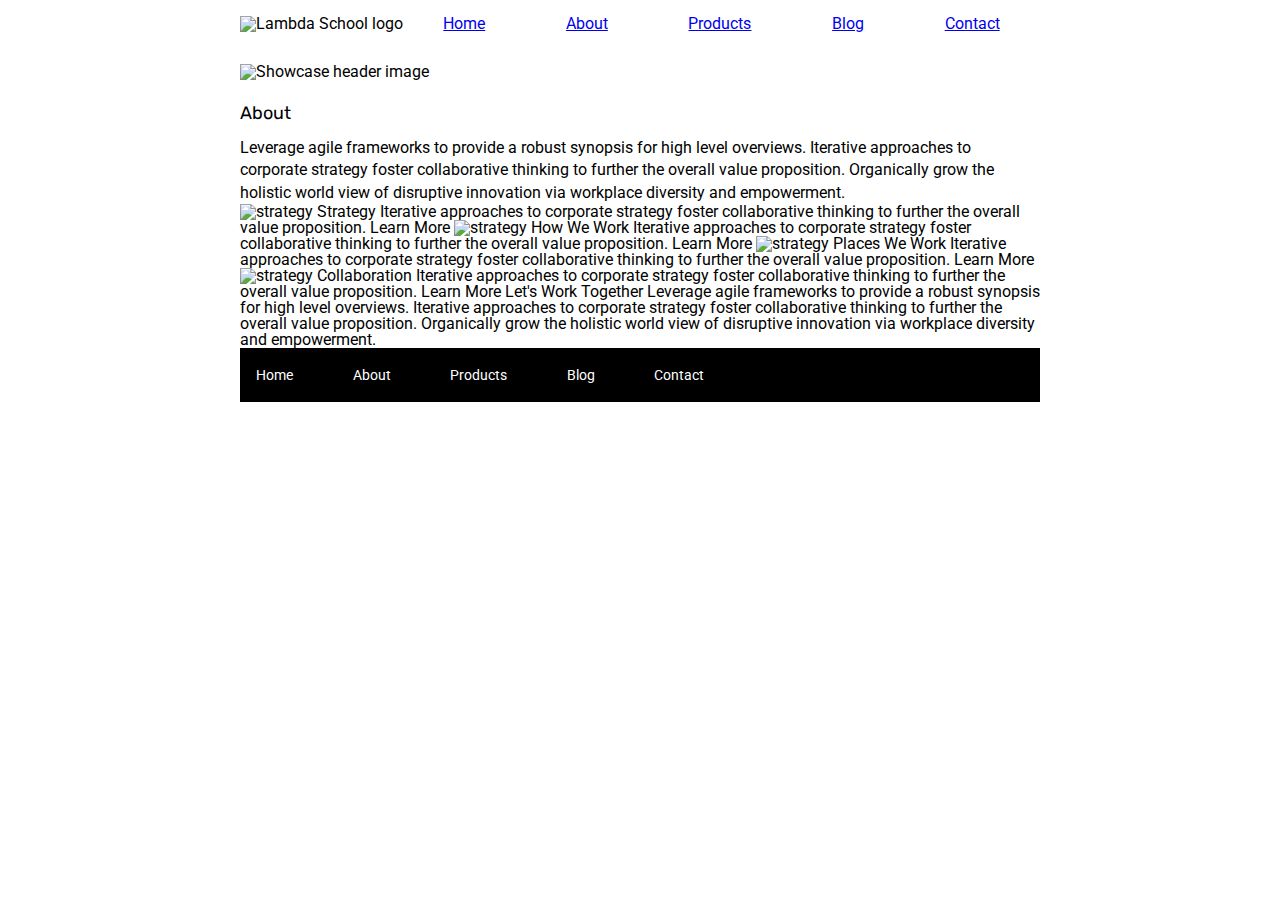
==== about.html @ f0d5ed65 "feat: complete self-study questions" ====
<!doctype html>

<html lang="en">

<head>
  <meta charset="utf-8">

  <title>Sprint Challenge - About</title>

  <link href="https://fonts.googleapis.com/css?family=Roboto|Rubik" rel="stylesheet">
  <link rel="stylesheet" href="css/index.css">

</head>

<body>
  <div class="container about-page">

    <header>
      <nav>
        <img src="img/lambda-black.png" alt="Lambda School logo">
        <div class="nav-links">
          <a href="./index.html">Home</a>
          <a href="./about.html">About</a>
          <a href="#">Products</a>
          <a href="#">Blog</a>
          <a href="#">Contact</a>
        </div>
      </nav>
      <img src="img/jumbo.jpg" alt="Showcase header image">
    </header>

    <h2>About</h2>

    <p>Leverage agile frameworks to provide a robust synopsis for high level overviews. Iterative approaches to
      corporate
      strategy foster collaborative thinking to further the overall value proposition. Organically grow the holistic
      world
      view of disruptive innovation via workplace diversity and empowerment.</p>


    <img src="img/about-plan.png" alt="strategy">

    Strategy

    Iterative approaches to corporate strategy foster collaborative thinking to further the overall value proposition.

    Learn More



    <img src="img/about-working.png" alt="strategy">

    How We Work

    Iterative approaches to corporate strategy foster collaborative thinking to further the overall value proposition.

    Learn More



    <img src="img/about-office.png" alt="strategy">

    Places We Work

    Iterative approaches to corporate strategy foster collaborative thinking to further the overall value proposition.

    Learn More

    <img src="img/about-meeting.png" alt="strategy">

    Collaboration

    Iterative approaches to corporate strategy foster collaborative thinking to further the overall value proposition.

    Learn More

    Let's Work Together

    Leverage agile frameworks to provide a robust synopsis for high level overviews. Iterative approaches to corporate
    strategy foster collaborative thinking to further the overall value proposition. Organically grow the holistic world
    view of disruptive innovation via workplace diversity and empowerment.

    <footer>
      <nav>
        <a href="index.html">Home</a>
        <a href="#">About</a>
        <a href="#">Products</a>
        <a href="#">Blog</a>
        <a href="#">Contact</a>
      </nav>
    </footer>
  </div><!-- container -->
</body>

</html>
---- css/index.css ----
/* http://meyerweb.com/eric/tools/css/reset/ 
   v2.0 | 20110126
   License: none (public domain)
*/

html, body, div, span, applet, object, iframe,
h1, h2, h3, h4, h5, h6, p, blockquote, pre,
a, abbr, acronym, address, big, cite, code,
del, dfn, em, img, ins, kbd, q, s, samp,
small, strike, strong, sub, sup, tt, var,
b, u, i, center,
dl, dt, dd, ol, ul, li,
fieldset, form, label, legend,
table, caption, tbody, tfoot, thead, tr, th, td,
article, aside, canvas, details, embed, 
figure, figcaption, footer, header, hgroup, 
menu, nav, output, ruby, section, summary,
time, mark, audio, video {
	margin: 0;
	padding: 0;
	border: 0;
	font-size: 100%;
	font: inherit;
    vertical-align: baseline;
    /* border: 1px solid black; */
}
/* HTML5 display-role reset for older browsers */
article, aside, details, figcaption, figure, 
footer, header, hgroup, menu, nav, section {
	display: block;
}
body {
	line-height: 1;
}
ol, ul {
	list-style: none;
}
blockquote, q {
	quotes: none;
}
blockquote:before, blockquote:after,
q:before, q:after {
	content: '';
	content: none;
}
table {
	border-collapse: collapse;
	border-spacing: 0;
}

/* Styles for index page */

* {
    box-sizing: border-box;
}

html, body {
    height: 100%;
    font-family: 'Roboto', sans-serif;
}

h1, h2, h3, h4, h5 {
    font-size: 18px;
    margin-bottom: 15px;
    font-family: 'Rubik', sans-serif;
}

p {
    line-height: 1.4;
}

.container {
    width: 800px;
    margin: 0 auto;
}

header {
    display: flex;
    flex-flow: column nowrap;
    margin-bottom: 3%;
}

header nav {
    display: flex;
    flex-flow: row nowrap;
    align-items: flex-end;
    justify-content: space-between;
    padding: 2% 0;
    margin-bottom: 2%;
}

header nav div.nav-links {
    flex-grow: 3;
    display: flex;
    flex-flow: row nowrap;
    justify-content: space-around;
}

.top-content {
    display: flex;
    flex-wrap: wrap;
    justify-content: space-evenly;
    margin-bottom: 20px;
    border-bottom: 1px dashed black;
}

.top-content .text-container {
    width: 48%;
    padding: 0 1%;
    padding-bottom: 20px;  
}

.middle-content {
    margin-bottom: 20px;
    border-bottom: 1px dashed black;
}

.middle-content h2 {
    padding: 0 2%;
    margin-bottom: 0;
}

.middle-content .boxes {
    display: flex;
    flex-wrap: wrap;
    justify-content: space-evenly;
}

.middle-content .boxes .box {
    width: 12.5%;
    height: 100px;
    background: black;
    margin: 20px 2.5%;
    color: white;
    display: flex;
    align-items: center;
    justify-content: center;
}

.boxes .box:nth-of-type(1) {
    background-color: teal;
}

.boxes .box:nth-of-type(2) {
    background-color: gold;
}

.boxes .box:nth-of-type(3) {
    background-color: cadetblue;
}

.boxes .box:nth-of-type(4) {
    background-color: coral;
}

.boxes .box:nth-of-type(5) {
    background-color: crimson;
}

.boxes .box:nth-of-type(6) {
    background-color: forestgreen;
}

.boxes .box:nth-of-type(7) {
    background-color: darkorchid;
}

.boxes .box:nth-of-type(8) {
    background-color: hotpink;
}

.boxes .box:nth-of-type(9) {
    background-color: indigo;
}

.boxes .box:nth-of-type(10) {
    background-color: dodgerblue;
}
.bottom-content {
    display: flex;
    margin: 0 2% 20px;
    justify-content: space-around;
}

.bottom-content .text-container {
    padding-right: 4%;
}

.bottom-content .text-container:last-child {
    padding-right: 0;
}

footer {
    width: 100%;
    background: black;
}

footer nav {
    width: 60%;
    display: flex;
    justify-content: space-between;
    align-items: center;
    padding: 20px 2%;
    font-size: 14px;
}

footer nav a {
    color: white;
    text-decoration: none;
}
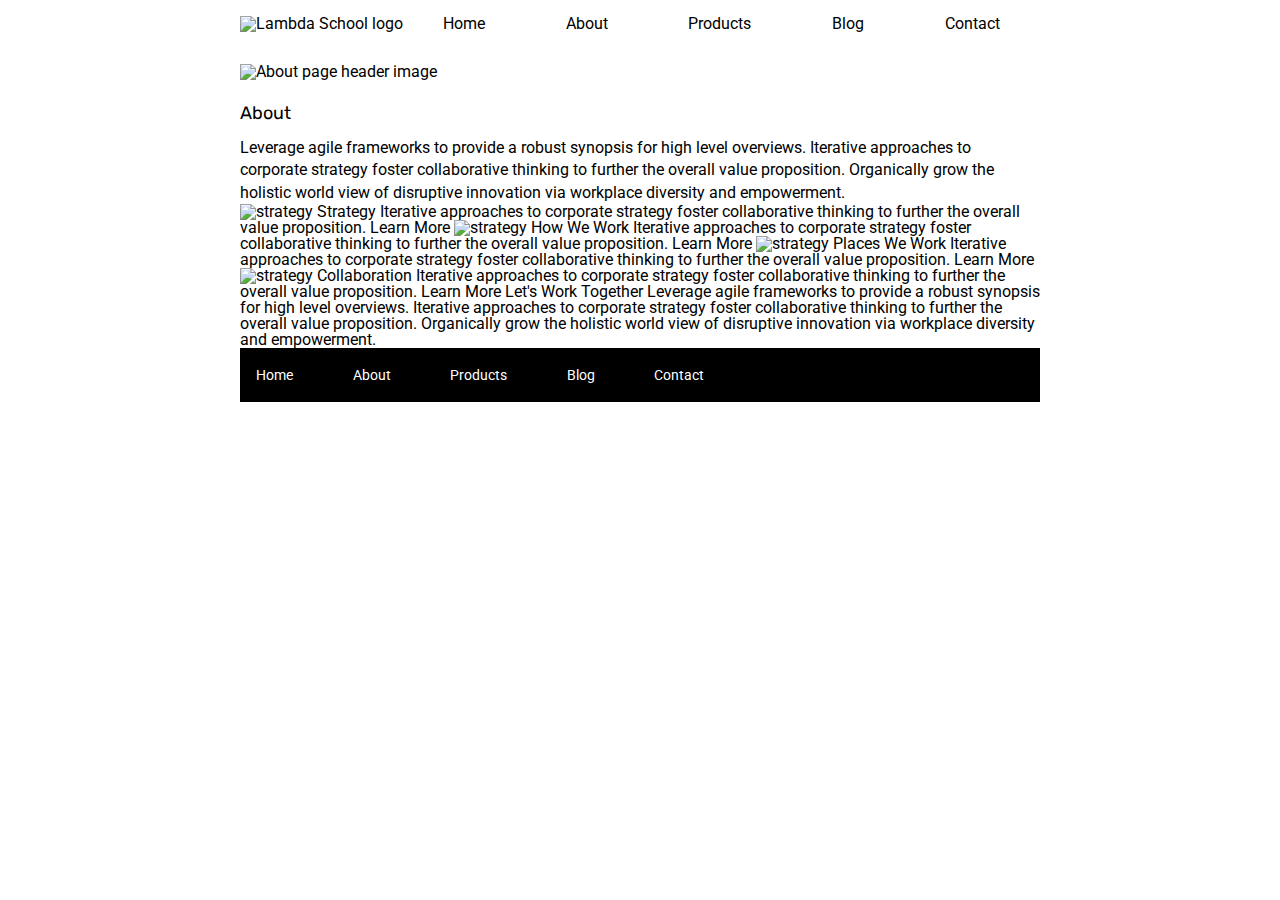
==== commit 28dfd219: "fix: edit index.html navbar links style" ====
--- a/about.html
+++ b/about.html
@@ -26,7 +26,7 @@
           <a href="#">Contact</a>
         </div>
       </nav>
-      <img src="img/jumbo.jpg" alt="Showcase header image">
+      <img src="img/jumbo-about.png" alt="About page header image">
     </header>
 
     <h2>About</h2>
--- a/css/index.css
+++ b/css/index.css
@@ -96,6 +96,11 @@
     justify-content: space-around;
 }
 
+div.nav-links a {
+    text-decoration: none;
+    color: black;
+}
+
 .top-content {
     display: flex;
     flex-wrap: wrap;
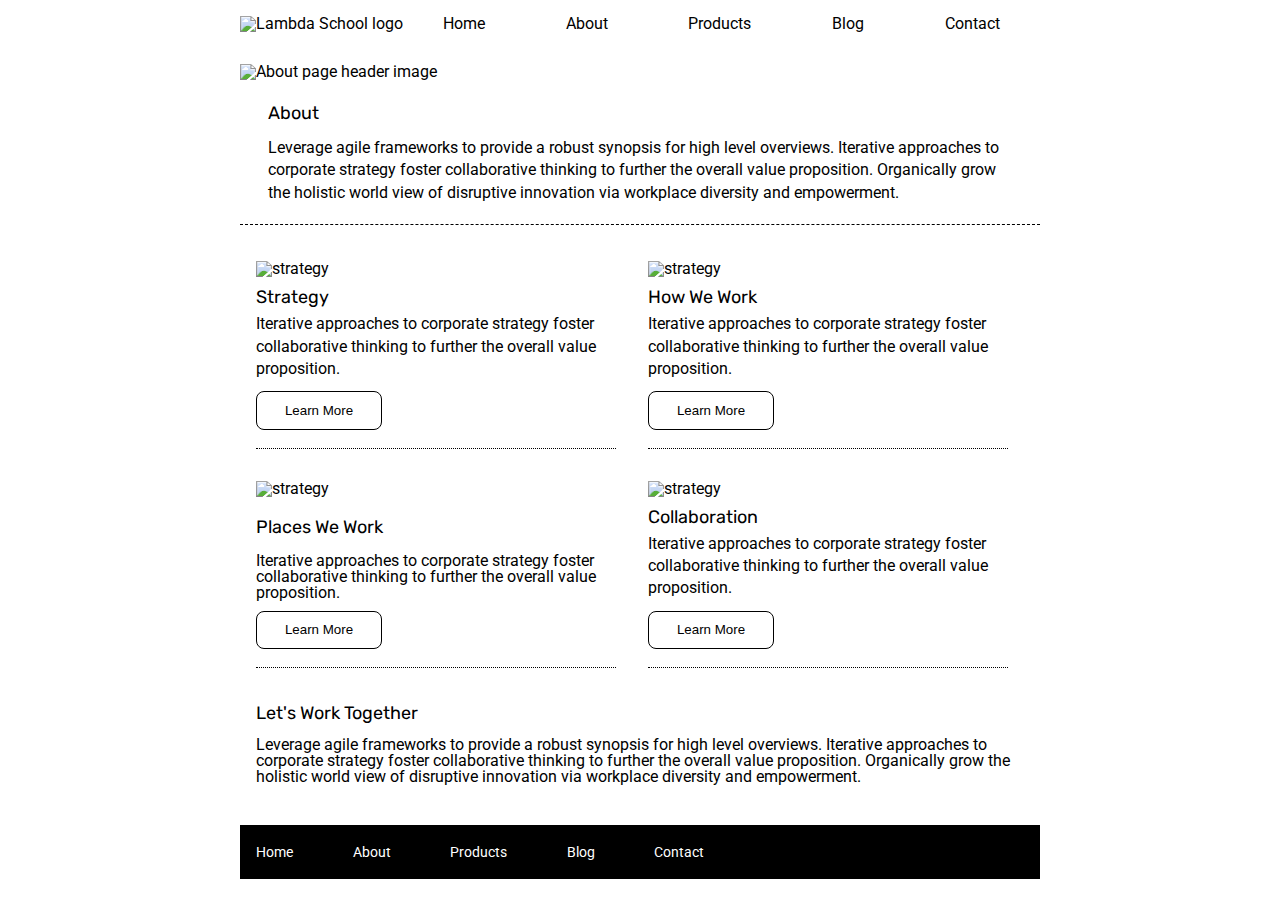
==== commit e8680160: "feat: complete about page. Spring objectives complete." ====
--- a/about.html
+++ b/about.html
@@ -29,56 +29,74 @@
       <img src="img/jumbo-about.png" alt="About page header image">
     </header>
 
-    <h2>About</h2>
+    <section class="top-content">
+      <div class="text-container">
+        <h2>About</h2>
 
-    <p>Leverage agile frameworks to provide a robust synopsis for high level overviews. Iterative approaches to
+        <p>Leverage agile frameworks to provide a robust synopsis for high level overviews. Iterative approaches to
+          corporate
+          strategy foster collaborative thinking to further the overall value proposition. Organically grow the holistic
+          world
+          view of disruptive innovation via workplace diversity and empowerment.</p>
+      </div>
+    </section>
+
+    <section class="middle-content">
+      <div class="linked-section">
+        <img src="img/about-plan.png" alt="strategy">
+
+        <h2>Strategy</h2>
+
+        <p>Iterative approaches to corporate strategy foster collaborative thinking to further the overall value
+          proposition.</p>
+
+        <button>Learn More</button>
+      </div>
+
+      <div class="linked-section">
+        <img src="img/about-working.png" alt="strategy">
+
+        <h2>How We Work</h2>
+
+        <p>Iterative approaches to corporate strategy foster collaborative thinking to further the overall value
+          proposition.</p>
+
+        <button>Learn More</button>
+      </div>
+
+      <div class="linked-section">
+        <img src="img/about-office.png" alt="strategy">
+
+        <h2>Places We Work</h2>
+
+        Iterative approaches to corporate strategy foster collaborative thinking to further the overall value
+        proposition.
+
+        <button>Learn More</button>
+      </div>
+
+      <div class="linked-section">
+        <img src="img/about-meeting.png" alt="strategy">
+
+        <h2>Collaboration</h2>
+
+        <p>Iterative approaches to corporate strategy foster collaborative thinking to further the overall value
+          proposition.</p>
+
+        <button>Learn More</button>
+      </div>
+
+    </section>
+
+    <section class="bottom-content">
+      <h2>Let's Work Together</h2>
+
+      </p>Leverage agile frameworks to provide a robust synopsis for high level overviews. Iterative approaches to
       corporate
       strategy foster collaborative thinking to further the overall value proposition. Organically grow the holistic
       world
       view of disruptive innovation via workplace diversity and empowerment.</p>
-
-
-    <img src="img/about-plan.png" alt="strategy">
-
-    Strategy
-
-    Iterative approaches to corporate strategy foster collaborative thinking to further the overall value proposition.
-
-    Learn More
-
-
-
-    <img src="img/about-working.png" alt="strategy">
-
-    How We Work
-
-    Iterative approaches to corporate strategy foster collaborative thinking to further the overall value proposition.
-
-    Learn More
-
-
-
-    <img src="img/about-office.png" alt="strategy">
-
-    Places We Work
-
-    Iterative approaches to corporate strategy foster collaborative thinking to further the overall value proposition.
-
-    Learn More
-
-    <img src="img/about-meeting.png" alt="strategy">
-
-    Collaboration
-
-    Iterative approaches to corporate strategy foster collaborative thinking to further the overall value proposition.
-
-    Learn More
-
-    Let's Work Together
-
-    Leverage agile frameworks to provide a robust synopsis for high level overviews. Iterative approaches to corporate
-    strategy foster collaborative thinking to further the overall value proposition. Organically grow the holistic world
-    view of disruptive innovation via workplace diversity and empowerment.
+    </section>
 
     <footer>
       <nav>
--- a/css/index.css
+++ b/css/index.css
@@ -212,4 +212,57 @@
 footer nav a {
     color: white;
     text-decoration: none;
+}
+
+/* Styles specific to about page */
+
+.about-page .text-container {
+    width: 95%;
+}
+
+.about-page .middle-content {
+    display: flex;
+    flex-flow: row wrap;
+}
+
+.about-page .middle-content .linked-section {
+    display: flex;
+    flex-flow: column nowrap;
+    justify-content: space-between;
+    width: 45%;
+    margin: 2%;
+    border-bottom: 1px dotted black;
+}
+
+.about-page .middle-content .linked-section img {
+    width: 100%;
+    padding: 0 0 3% 0;
+    margin: 0;
+}
+
+.about-page .middle-content .linked-section h2 {
+    padding: 0 0 2% 0;
+}
+
+.about-page .middle-content .linked-section p {
+    padding-bottom: 3%;
+}
+
+.about-page .middle-content .linked-section button {
+    background-color: white;
+    color: black;
+    border: 1px solid black;
+    border-radius: 8px;
+    padding: 3%;
+    width: 35%;
+    margin-bottom: 5%;
+}
+
+.about-page .middle-content {
+    border: none;
+}
+
+.about-page .bottom-content {
+    flex-flow: column nowrap;
+    margin-bottom: 5%;
 }